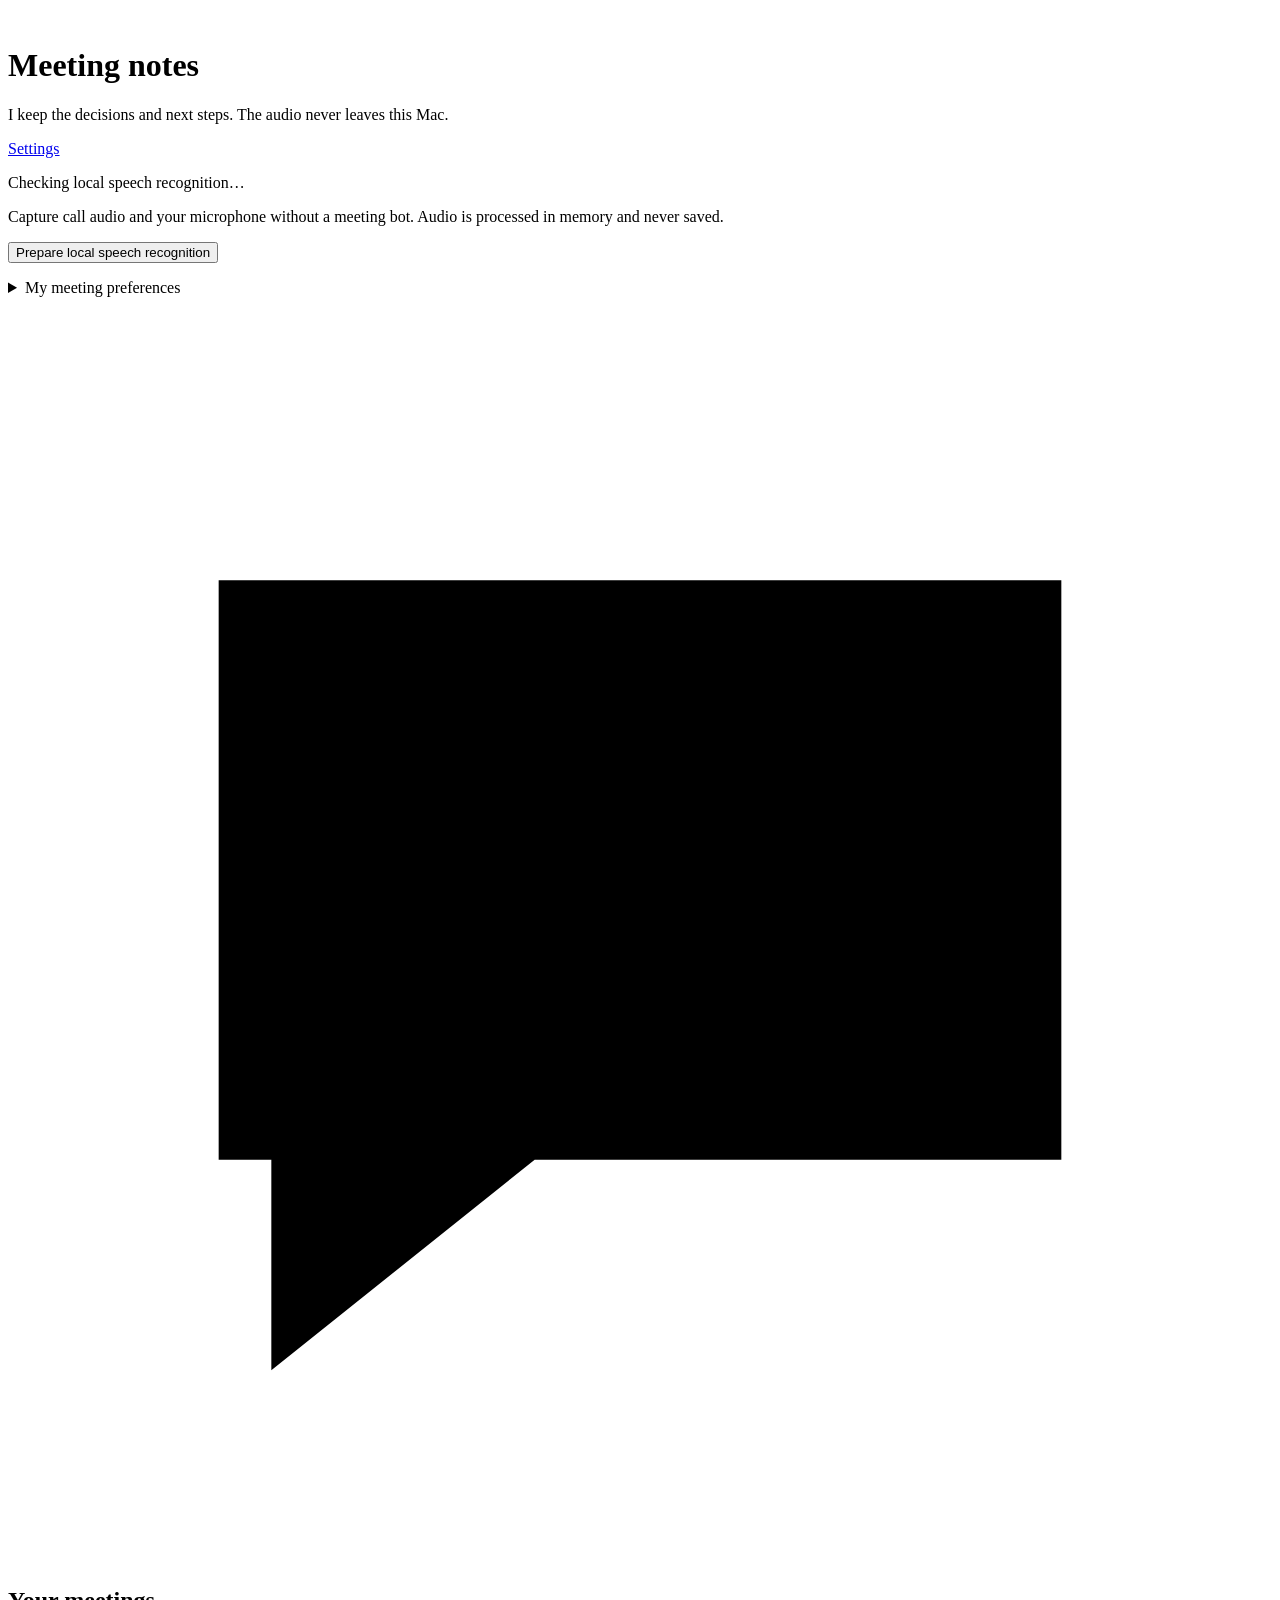
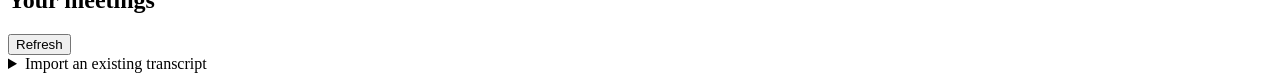
==== web/meetings.html @ fd4dc55f "Ship Paco Mac companion and permanent company MCP service" ====
<!doctype html><html lang="en"><head><meta charset="utf-8"><meta name="viewport" content="width=device-width,initial-scale=1"><meta name="color-scheme" content="light dark"><title>Paco · Meeting notes</title><link rel="icon" type="image/png" href="/assets/paco-friendly-v1-384.png"><link rel="stylesheet" href="/setup.css"><link rel="stylesheet" href="/meetings.css"><script src="/meetings.js" defer></script><link rel="stylesheet" href="/calm.css"><script src="/embedded.js" defer></script></head><body>
<header><img src="/assets/paco-friendly-v1-384.png" alt=""><div class="speech"><h1>Meeting notes</h1><p>I keep the decisions and next steps. The audio never leaves this Mac.</p></div><a href="/">Settings</a></header>
<main><p id="notice" role="status" hidden></p><section><p id="calendar-context" hidden></p><p id="capture-status" role="status">Checking local speech recognition…</p><p class="hint">Capture call audio and your microphone without a meeting bot. Audio is processed in memory and never saved.</p><button id="start-meeting" hidden>Start meeting notes</button><button id="stop-meeting" hidden>Finish meeting</button><button id="prepare">Prepare local speech recognition</button><p id="speech-status" class="hint"></p></section>
<details><summary>My meeting preferences</summary><form id="preferences"><div class="row"><label>My name <input name="me" maxlength="120" placeholder="Your name"></label><label>Keep transcripts <input name="retention_days" type="number" min="1" max="365" value="14"> days</label></div><label>Spoken language <select name="language"><option value="auto">Detect automatically</option><option value="en">English</option><option value="es">Spanish</option><option value="fr">French</option><option value="de">German</option><option value="pt">Portuguese</option><option value="it">Italian</option></select></label><label>How I like my notes <textarea name="format" rows="3" maxlength="2000" required></textarea></label><p class="hint">For example: “In Spanish. Three key points, decisions, then my next steps with dependencies. Keep everyone else’s work separate.”</p><label>Meeting type <input name="kind" placeholder="e.g. client, planning, one-to-one" maxlength="80"></label><label>Format for this type (optional) <textarea name="type_format" rows="2" maxlength="2000"></textarea></label><label><input name="zoom_speakers" type="checkbox"> Identify Zoom speakers during meeting capture</label><p class="hint">Uses Zoom’s local Accessibility labels, only while capture is active. No screenshots or chat text. Unsupported labels stay unnamed. Requires an English Zoom interface in this version.</p><button type="button" id="speaker-permission">Enable macOS speaker access…</button><button>Save preferences</button></form>
<form id="model"><h2>Summary model</h2><select name="provider"><option value="inherit">Use my main Paco model</option><option value="ollama">Ollama on this Mac</option><option value="private">My own server · OpenAI-compatible</option><option value="claude_code">Claude Code (your subscription)</option><option value="codex_cli">Codex CLI (your subscription)</option><option value="anthropic">Claude API</option><option value="bedrock">AWS Bedrock</option><option value="openai">OpenAI API</option></select><input name="model" aria-label="Summary model ID" placeholder="Model ID"><input name="endpoint" aria-label="Private model endpoint" placeholder="http://localhost:1234/v1 or https://my-server.example/v1"><input name="region" aria-label="AWS region" placeholder="AWS region, e.g. us-east-1"><input name="key" type="password" autocomplete="off" aria-label="Summary model API key" placeholder="API key if needed · saved in Keychain"><label><input type="checkbox" name="allow_text"> Allow meeting text to be sent to this provider</label><p class="hint">Transcription is always local. A remote summary provider has its own retention policy. Selecting the main model uses its existing meeting-text permission.</p><button>Save summary model</button><button type="button" id="model-test">Test connection</button><p id="model-test-status" class="hint" role="status"></p></form><h2>Google Meet speaker names</h2><p class="hint">Use the optional Paco Meet extension on the call’s browser tab. Create a connection code while Paco is capturing. It permits speaker metadata only and expires when this meeting ends.</p><button id="pair-meet">Create Meet connection code</button><button id="unpair-meet">Disconnect Meet</button><textarea id="meet-code" rows="3" readonly hidden aria-label="Meet connection code"></textarea><p class="hint">Extension folder: extensions/meet-speakers in the Paco project. Load it unpacked in Chrome’s Extensions page, then paste the code into its popup on your call tab.</p></details>
<section><div class="row"><h2><span class="icon sky" aria-hidden="true"><svg viewBox="0 0 24 24"><path d="M4 5h16v11H10l-5 4v-4H4z"/></svg></span>Your meetings</h2><button id="reload">Refresh</button></div><div id="meetings"></div><details><summary>Import an existing transcript</summary><p class="hint">Paste a JSON object with title and segments: [{speaker, seconds, text}].</p><form id="import"><textarea name="transcript" rows="5" required aria-label="Transcript JSON"></textarea><button>Import transcript</button></form></details></section>
<article id="meeting" hidden><div class="row"><h2 id="meeting-title"></h2><button id="close">Close</button></div><p id="meeting-meta" class="hint"></p><p id="meeting-people" class="hint"></p><p id="speaker-status" class="hint" role="status"></p><p id="meeting-error" role="status"></p><label>Meeting type <input id="meeting-kind" maxlength="80"></label><button id="apply-type">Apply saved type format</button><label>Format for this meeting <textarea id="meeting-format" rows="2" maxlength="2000"></textarea></label><div class="row"><button id="analyze">Create / refresh notes</button><button id="save-format">Save format</button><button id="reformat">Reformat existing notes</button></div><p class="hint">Paco interprets the conversation, then checks its conclusions against the evidence. Suggestions stay separate from your plan until you accept them.</p>
<label>Summary <textarea id="summary" rows="10"></textarea></label><button id="save-summary">Save my edits</button><button id="copy-summary">Copy summary to share</button><p class="hint">Copying is optional. Review the summary before sharing; Paco does not send it to attendees automatically.</p>
<section><h2><span class="icon leaf" aria-hidden="true"><svg viewBox="0 0 24 24"><path d="M4 6h1M4 12h1M4 18h1M9 6h11M9 12h11M9 18h11"/></svg></span>Decisions, actions & questions</h2><div id="items"></div></section><details><summary>Temporary transcript & speaker corrections</summary><p class="hint">Each turn shows how its speaker was identified. Calendar-only names are tentative; “Remote participants” can contain several people. Correct a turn when needed.</p><div id="transcript"></div></details><details><summary>Delete meeting data</summary><p class="hint">Deleting the transcript keeps your notes and actions. Deleting the meeting removes its notes and context; tasks you explicitly accepted stay in your plan. Copies you shared elsewhere are separate.</p><button id="delete-transcript">Delete transcript now</button><button id="delete-meeting">Delete meeting</button></details></article>
</main></body></html>
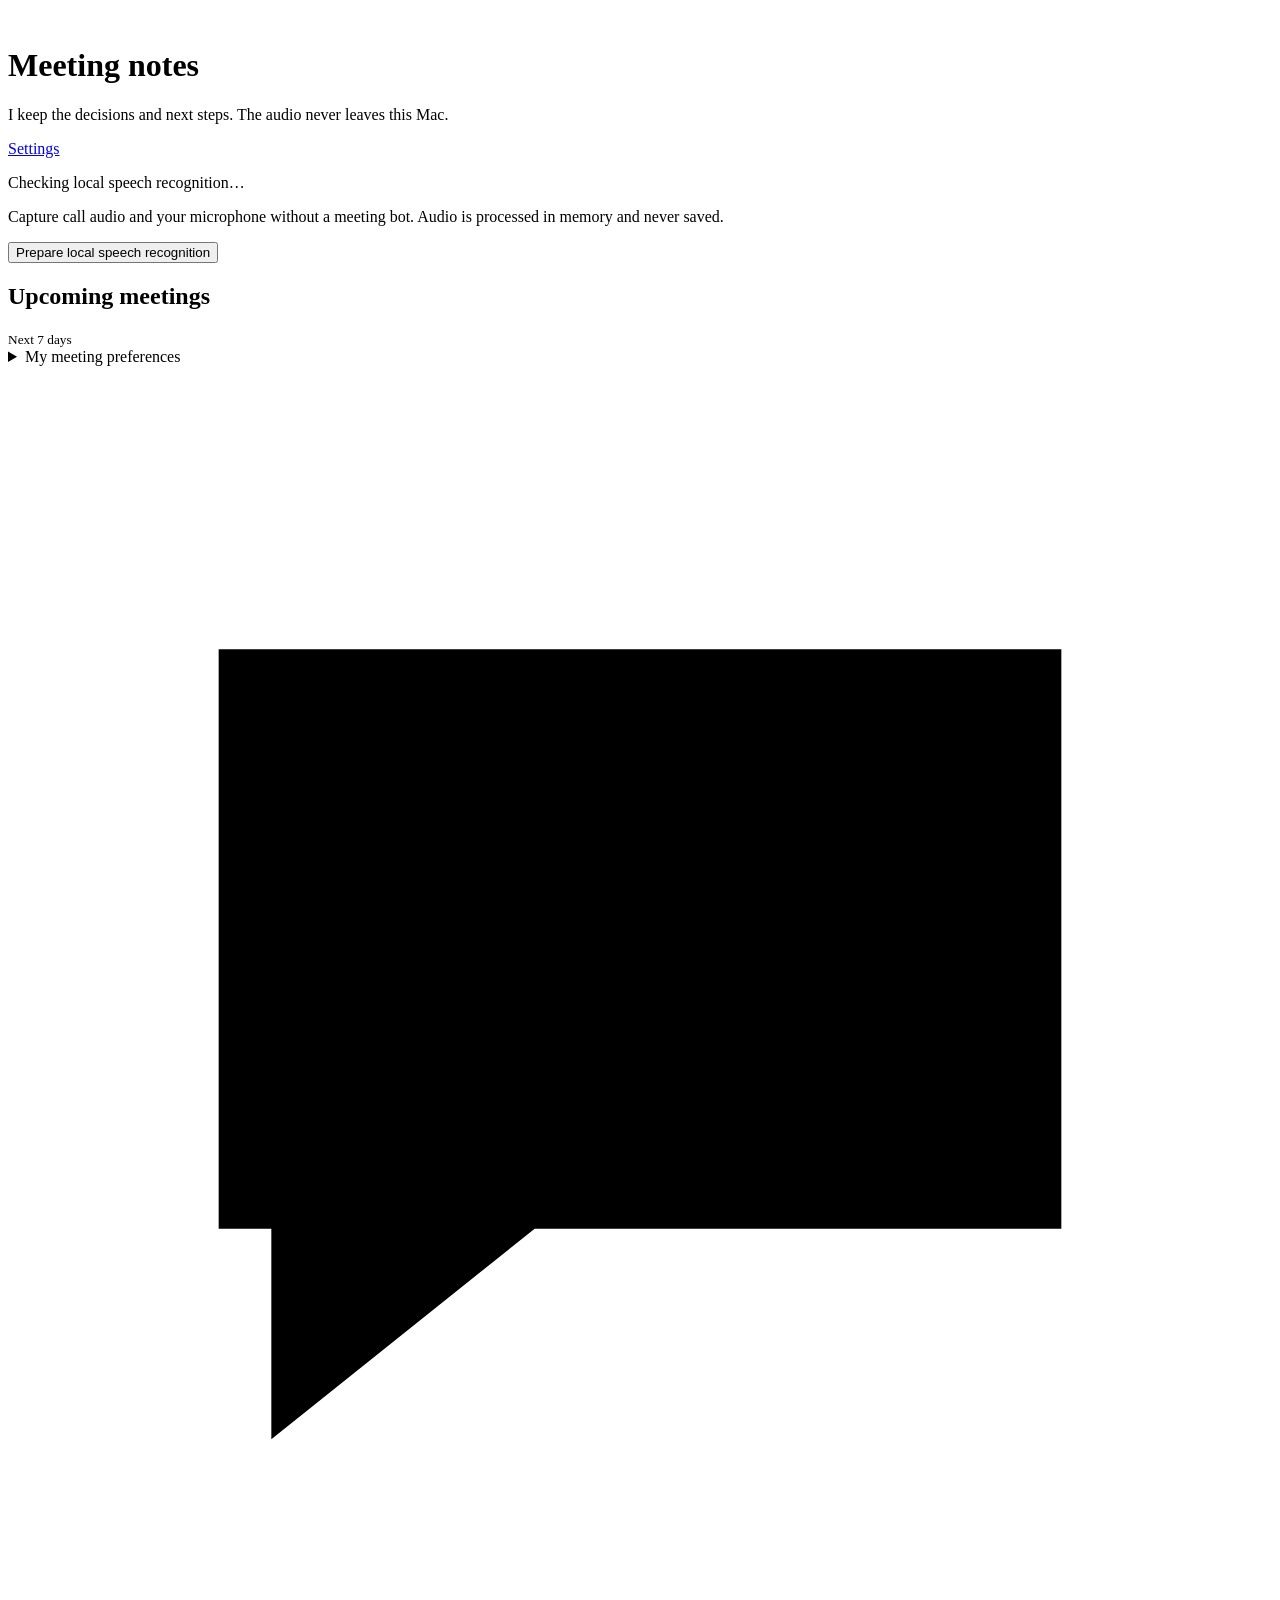
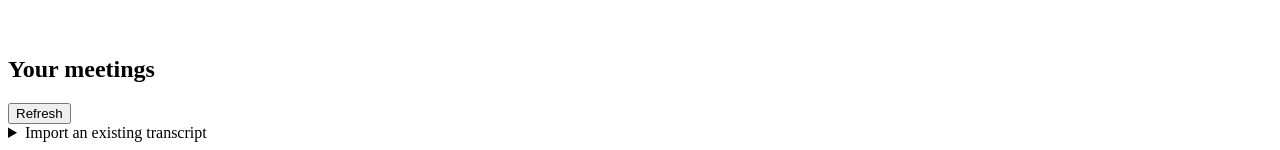
==== commit c1e42678: "Simplify Paco workspace and add focus breaks and parrot tree" ====
--- a/web/meetings.html
+++ b/web/meetings.html
@@ -1,6 +1,7 @@
-<!doctype html><html lang="en"><head><meta charset="utf-8"><meta name="viewport" content="width=device-width,initial-scale=1"><meta name="color-scheme" content="light dark"><title>Paco · Meeting notes</title><link rel="icon" type="image/png" href="/assets/paco-friendly-v1-384.png"><link rel="stylesheet" href="/setup.css"><link rel="stylesheet" href="/meetings.css"><script src="/meetings.js" defer></script><link rel="stylesheet" href="/calm.css"><script src="/embedded.js" defer></script></head><body>
+<!doctype html><html lang="en"><head><script src="/theme.js"></script><meta charset="utf-8"><meta name="viewport" content="width=device-width,initial-scale=1"><meta name="color-scheme" content="light dark"><title>Paco · Meeting notes</title><link rel="icon" type="image/png" href="/assets/paco-friendly-v1-384.png"><link rel="stylesheet" href="/setup.css"><link rel="stylesheet" href="/meetings.css"><script src="/meetings.js" defer></script><link rel="stylesheet" href="/calm.css"><script src="/embedded.js" defer></script></head><body>
 <header><img src="/assets/paco-friendly-v1-384.png" alt=""><div class="speech"><h1>Meeting notes</h1><p>I keep the decisions and next steps. The audio never leaves this Mac.</p></div><a href="/">Settings</a></header>
 <main><p id="notice" role="status" hidden></p><section><p id="calendar-context" hidden></p><p id="capture-status" role="status">Checking local speech recognition…</p><p class="hint">Capture call audio and your microphone without a meeting bot. Audio is processed in memory and never saved.</p><button id="start-meeting" hidden>Start meeting notes</button><button id="stop-meeting" hidden>Finish meeting</button><button id="prepare">Prepare local speech recognition</button><p id="speech-status" class="hint"></p></section>
+<section id="upcoming"><div class="upcoming-header"><h2>Upcoming meetings</h2><small>Next 7 days</small></div><div id="upcoming-meetings" class="upcoming-list"></div></section>
 <details><summary>My meeting preferences</summary><form id="preferences"><div class="row"><label>My name <input name="me" maxlength="120" placeholder="Your name"></label><label>Keep transcripts <input name="retention_days" type="number" min="1" max="365" value="14"> days</label></div><label>Spoken language <select name="language"><option value="auto">Detect automatically</option><option value="en">English</option><option value="es">Spanish</option><option value="fr">French</option><option value="de">German</option><option value="pt">Portuguese</option><option value="it">Italian</option></select></label><label>How I like my notes <textarea name="format" rows="3" maxlength="2000" required></textarea></label><p class="hint">For example: “In Spanish. Three key points, decisions, then my next steps with dependencies. Keep everyone else’s work separate.”</p><label>Meeting type <input name="kind" placeholder="e.g. client, planning, one-to-one" maxlength="80"></label><label>Format for this type (optional) <textarea name="type_format" rows="2" maxlength="2000"></textarea></label><label><input name="zoom_speakers" type="checkbox"> Identify Zoom speakers during meeting capture</label><p class="hint">Uses Zoom’s local Accessibility labels, only while capture is active. No screenshots or chat text. Unsupported labels stay unnamed. Requires an English Zoom interface in this version.</p><button type="button" id="speaker-permission">Enable macOS speaker access…</button><button>Save preferences</button></form>
 <form id="model"><h2>Summary model</h2><select name="provider"><option value="inherit">Use my main Paco model</option><option value="ollama">Ollama on this Mac</option><option value="private">My own server · OpenAI-compatible</option><option value="claude_code">Claude Code (your subscription)</option><option value="codex_cli">Codex CLI (your subscription)</option><option value="anthropic">Claude API</option><option value="bedrock">AWS Bedrock</option><option value="openai">OpenAI API</option></select><input name="model" aria-label="Summary model ID" placeholder="Model ID"><input name="endpoint" aria-label="Private model endpoint" placeholder="http://localhost:1234/v1 or https://my-server.example/v1"><input name="region" aria-label="AWS region" placeholder="AWS region, e.g. us-east-1"><input name="key" type="password" autocomplete="off" aria-label="Summary model API key" placeholder="API key if needed · saved in Keychain"><label><input type="checkbox" name="allow_text"> Allow meeting text to be sent to this provider</label><p class="hint">Transcription is always local. A remote summary provider has its own retention policy. Selecting the main model uses its existing meeting-text permission.</p><button>Save summary model</button><button type="button" id="model-test">Test connection</button><p id="model-test-status" class="hint" role="status"></p></form><h2>Google Meet speaker names</h2><p class="hint">Use the optional Paco Meet extension on the call’s browser tab. Create a connection code while Paco is capturing. It permits speaker metadata only and expires when this meeting ends.</p><button id="pair-meet">Create Meet connection code</button><button id="unpair-meet">Disconnect Meet</button><textarea id="meet-code" rows="3" readonly hidden aria-label="Meet connection code"></textarea><p class="hint">Extension folder: extensions/meet-speakers in the Paco project. Load it unpacked in Chrome’s Extensions page, then paste the code into its popup on your call tab.</p></details>
 <section><div class="row"><h2><span class="icon sky" aria-hidden="true"><svg viewBox="0 0 24 24"><path d="M4 5h16v11H10l-5 4v-4H4z"/></svg></span>Your meetings</h2><button id="reload">Refresh</button></div><div id="meetings"></div><details><summary>Import an existing transcript</summary><p class="hint">Paste a JSON object with title and segments: [{speaker, seconds, text}].</p><form id="import"><textarea name="transcript" rows="5" required aria-label="Transcript JSON"></textarea><button>Import transcript</button></form></details></section>
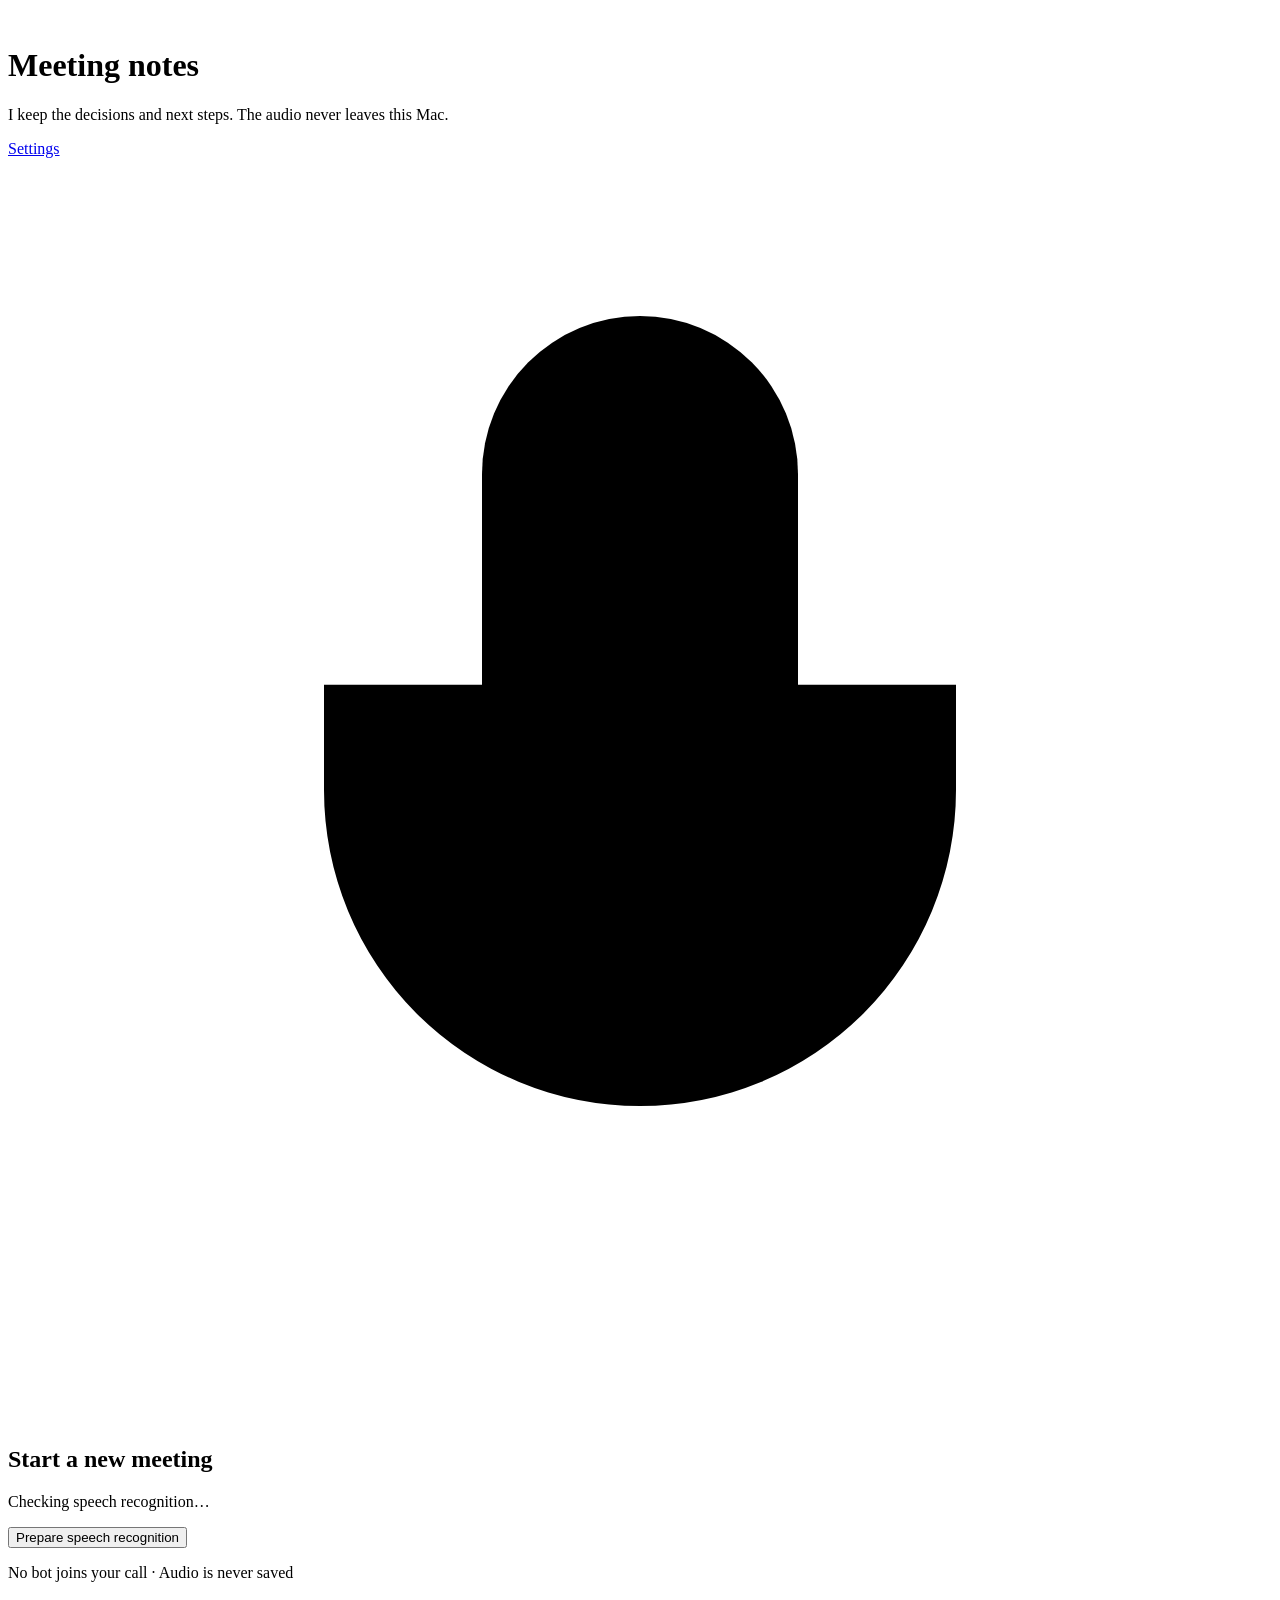
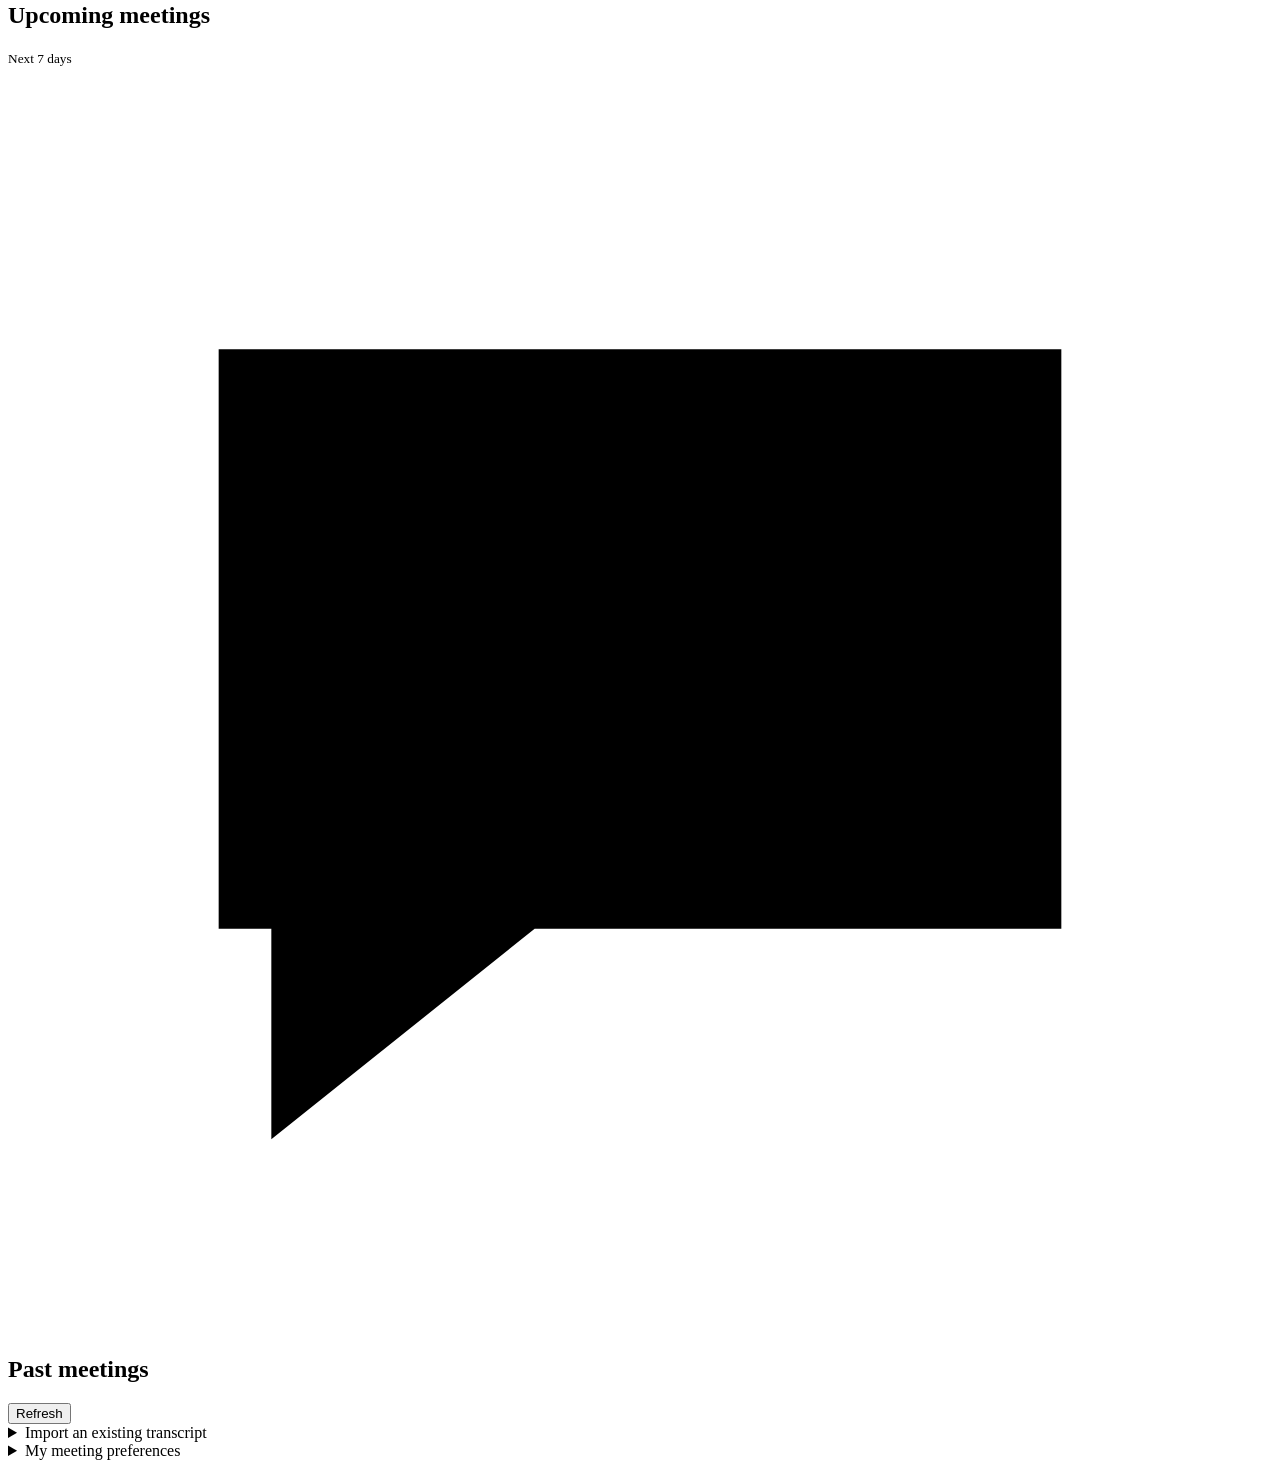
==== commit c6bee077: "Speed up chat polling and improve Meetings visual hierarchy" ====
--- a/web/meetings.html
+++ b/web/meetings.html
@@ -1,10 +1,10 @@
-<!doctype html><html lang="en"><head><script src="/theme.js"></script><meta charset="utf-8"><meta name="viewport" content="width=device-width,initial-scale=1"><meta name="color-scheme" content="light dark"><title>Paco · Meeting notes</title><link rel="icon" type="image/png" href="/assets/paco-friendly-v1-384.png"><link rel="stylesheet" href="/setup.css"><link rel="stylesheet" href="/meetings.css"><script src="/meetings.js" defer></script><link rel="stylesheet" href="/calm.css"><script src="/embedded.js" defer></script></head><body>
+<!doctype html><html lang="en"><head><script src="/theme.js"></script><meta charset="utf-8"><meta name="viewport" content="width=device-width,initial-scale=1"><meta name="color-scheme" content="light dark"><title>Paco · Meeting notes</title><link rel="icon" type="image/png" href="/assets/paco-friendly-v1-384.png"><link rel="stylesheet" href="/setup.css"><script src="/meetings.js" defer></script><link rel="stylesheet" href="/calm.css"><link rel="stylesheet" href="/meetings.css"><script src="/embedded.js" defer></script></head><body class="meetings-page">
 <header><img src="/assets/paco-friendly-v1-384.png" alt=""><div class="speech"><h1>Meeting notes</h1><p>I keep the decisions and next steps. The audio never leaves this Mac.</p></div><a href="/">Settings</a></header>
-<main><p id="notice" role="status" hidden></p><section><p id="calendar-context" hidden></p><p id="capture-status" role="status">Checking local speech recognition…</p><p class="hint">Capture call audio and your microphone without a meeting bot. Audio is processed in memory and never saved.</p><button id="start-meeting" hidden>Start meeting notes</button><button id="stop-meeting" hidden>Finish meeting</button><button id="prepare">Prepare local speech recognition</button><p id="speech-status" class="hint"></p></section>
+<main><p id="notice" role="status" hidden></p><section id="capture-panel" aria-label="New meeting"><div class="capture-top"><span class="capture-icon" aria-hidden="true"><svg viewBox="0 0 24 24"><rect x="9" y="3" width="6" height="12" rx="3"/><path d="M6 10v2a6 6 0 0 0 12 0v-2M12 18v3m-3 0h6"/></svg></span><div class="capture-copy"><h2>Start a new meeting</h2><p id="capture-status" role="status">Checking speech recognition…</p></div><div class="capture-actions"><button id="start-meeting" hidden>Start meeting notes</button><button id="stop-meeting" hidden>Finish meeting</button><button id="prepare">Prepare speech recognition</button></div></div><p id="calendar-context" hidden></p><p class="capture-privacy">No bot joins your call · Audio is never saved</p><p id="speech-status" class="hint"></p></section>
 <section id="upcoming"><div class="upcoming-header"><h2>Upcoming meetings</h2><small>Next 7 days</small></div><div id="upcoming-meetings" class="upcoming-list"></div></section>
-<details><summary>My meeting preferences</summary><form id="preferences"><div class="row"><label>My name <input name="me" maxlength="120" placeholder="Your name"></label><label>Keep transcripts <input name="retention_days" type="number" min="1" max="365" value="14"> days</label></div><label>Spoken language <select name="language"><option value="auto">Detect automatically</option><option value="en">English</option><option value="es">Spanish</option><option value="fr">French</option><option value="de">German</option><option value="pt">Portuguese</option><option value="it">Italian</option></select></label><label>How I like my notes <textarea name="format" rows="3" maxlength="2000" required></textarea></label><p class="hint">For example: “In Spanish. Three key points, decisions, then my next steps with dependencies. Keep everyone else’s work separate.”</p><label>Meeting type <input name="kind" placeholder="e.g. client, planning, one-to-one" maxlength="80"></label><label>Format for this type (optional) <textarea name="type_format" rows="2" maxlength="2000"></textarea></label><label><input name="zoom_speakers" type="checkbox"> Identify Zoom speakers during meeting capture</label><p class="hint">Uses Zoom’s local Accessibility labels, only while capture is active. No screenshots or chat text. Unsupported labels stay unnamed. Requires an English Zoom interface in this version.</p><button type="button" id="speaker-permission">Enable macOS speaker access…</button><button>Save preferences</button></form>
+<section id="past-meetings"><div class="row"><h2><span class="icon sky" aria-hidden="true"><svg viewBox="0 0 24 24"><path d="M4 5h16v11H10l-5 4v-4H4z"/></svg></span>Past meetings</h2><button id="reload">Refresh</button></div><div id="meetings"></div><details><summary>Import an existing transcript</summary><p class="hint">Paste a JSON object with title and segments: [{speaker, seconds, text}].</p><form id="import"><textarea name="transcript" rows="5" required aria-label="Transcript JSON"></textarea><button>Import transcript</button></form></details></section>
+<details id="meeting-preferences"><summary>My meeting preferences</summary><form id="preferences"><div class="row"><label>My name <input name="me" maxlength="120" placeholder="Your name"></label><label>Keep transcripts <input name="retention_days" type="number" min="1" max="365" value="14"> days</label></div><label>Spoken language <select name="language"><option value="auto">Detect automatically</option><option value="en">English</option><option value="es">Spanish</option><option value="fr">French</option><option value="de">German</option><option value="pt">Portuguese</option><option value="it">Italian</option></select></label><label>How I like my notes <textarea name="format" rows="3" maxlength="2000" required></textarea></label><p class="hint">For example: “In Spanish. Three key points, decisions, then my next steps with dependencies. Keep everyone else’s work separate.”</p><label>Meeting type <input name="kind" placeholder="e.g. client, planning, one-to-one" maxlength="80"></label><label>Format for this type (optional) <textarea name="type_format" rows="2" maxlength="2000"></textarea></label><label><input name="zoom_speakers" type="checkbox"> Identify Zoom speakers during meeting capture</label><p class="hint">Uses Zoom’s local Accessibility labels, only while capture is active. No screenshots or chat text. Unsupported labels stay unnamed. Requires an English Zoom interface in this version.</p><button type="button" id="speaker-permission">Enable macOS speaker access…</button><button>Save preferences</button></form>
 <form id="model"><h2>Summary model</h2><select name="provider"><option value="inherit">Use my main Paco model</option><option value="ollama">Ollama on this Mac</option><option value="private">My own server · OpenAI-compatible</option><option value="claude_code">Claude Code (your subscription)</option><option value="codex_cli">Codex CLI (your subscription)</option><option value="anthropic">Claude API</option><option value="bedrock">AWS Bedrock</option><option value="openai">OpenAI API</option></select><input name="model" aria-label="Summary model ID" placeholder="Model ID"><input name="endpoint" aria-label="Private model endpoint" placeholder="http://localhost:1234/v1 or https://my-server.example/v1"><input name="region" aria-label="AWS region" placeholder="AWS region, e.g. us-east-1"><input name="key" type="password" autocomplete="off" aria-label="Summary model API key" placeholder="API key if needed · saved in Keychain"><label><input type="checkbox" name="allow_text"> Allow meeting text to be sent to this provider</label><p class="hint">Transcription is always local. A remote summary provider has its own retention policy. Selecting the main model uses its existing meeting-text permission.</p><button>Save summary model</button><button type="button" id="model-test">Test connection</button><p id="model-test-status" class="hint" role="status"></p></form><h2>Google Meet speaker names</h2><p class="hint">Use the optional Paco Meet extension on the call’s browser tab. Create a connection code while Paco is capturing. It permits speaker metadata only and expires when this meeting ends.</p><button id="pair-meet">Create Meet connection code</button><button id="unpair-meet">Disconnect Meet</button><textarea id="meet-code" rows="3" readonly hidden aria-label="Meet connection code"></textarea><p class="hint">Extension folder: extensions/meet-speakers in the Paco project. Load it unpacked in Chrome’s Extensions page, then paste the code into its popup on your call tab.</p></details>
-<section><div class="row"><h2><span class="icon sky" aria-hidden="true"><svg viewBox="0 0 24 24"><path d="M4 5h16v11H10l-5 4v-4H4z"/></svg></span>Your meetings</h2><button id="reload">Refresh</button></div><div id="meetings"></div><details><summary>Import an existing transcript</summary><p class="hint">Paste a JSON object with title and segments: [{speaker, seconds, text}].</p><form id="import"><textarea name="transcript" rows="5" required aria-label="Transcript JSON"></textarea><button>Import transcript</button></form></details></section>
 <article id="meeting" hidden><div class="row"><h2 id="meeting-title"></h2><button id="close">Close</button></div><p id="meeting-meta" class="hint"></p><p id="meeting-people" class="hint"></p><p id="speaker-status" class="hint" role="status"></p><p id="meeting-error" role="status"></p><label>Meeting type <input id="meeting-kind" maxlength="80"></label><button id="apply-type">Apply saved type format</button><label>Format for this meeting <textarea id="meeting-format" rows="2" maxlength="2000"></textarea></label><div class="row"><button id="analyze">Create / refresh notes</button><button id="save-format">Save format</button><button id="reformat">Reformat existing notes</button></div><p class="hint">Paco interprets the conversation, then checks its conclusions against the evidence. Suggestions stay separate from your plan until you accept them.</p>
 <label>Summary <textarea id="summary" rows="10"></textarea></label><button id="save-summary">Save my edits</button><button id="copy-summary">Copy summary to share</button><p class="hint">Copying is optional. Review the summary before sharing; Paco does not send it to attendees automatically.</p>
 <section><h2><span class="icon leaf" aria-hidden="true"><svg viewBox="0 0 24 24"><path d="M4 6h1M4 12h1M4 18h1M9 6h11M9 12h11M9 18h11"/></svg></span>Decisions, actions & questions</h2><div id="items"></div></section><details><summary>Temporary transcript & speaker corrections</summary><p class="hint">Each turn shows how its speaker was identified. Calendar-only names are tentative; “Remote participants” can contain several people. Correct a turn when needed.</p><div id="transcript"></div></details><details><summary>Delete meeting data</summary><p class="hint">Deleting the transcript keeps your notes and actions. Deleting the meeting removes its notes and context; tasks you explicitly accepted stay in your plan. Copies you shared elsewhere are separate.</p><button id="delete-transcript">Delete transcript now</button><button id="delete-meeting">Delete meeting</button></details></article>
